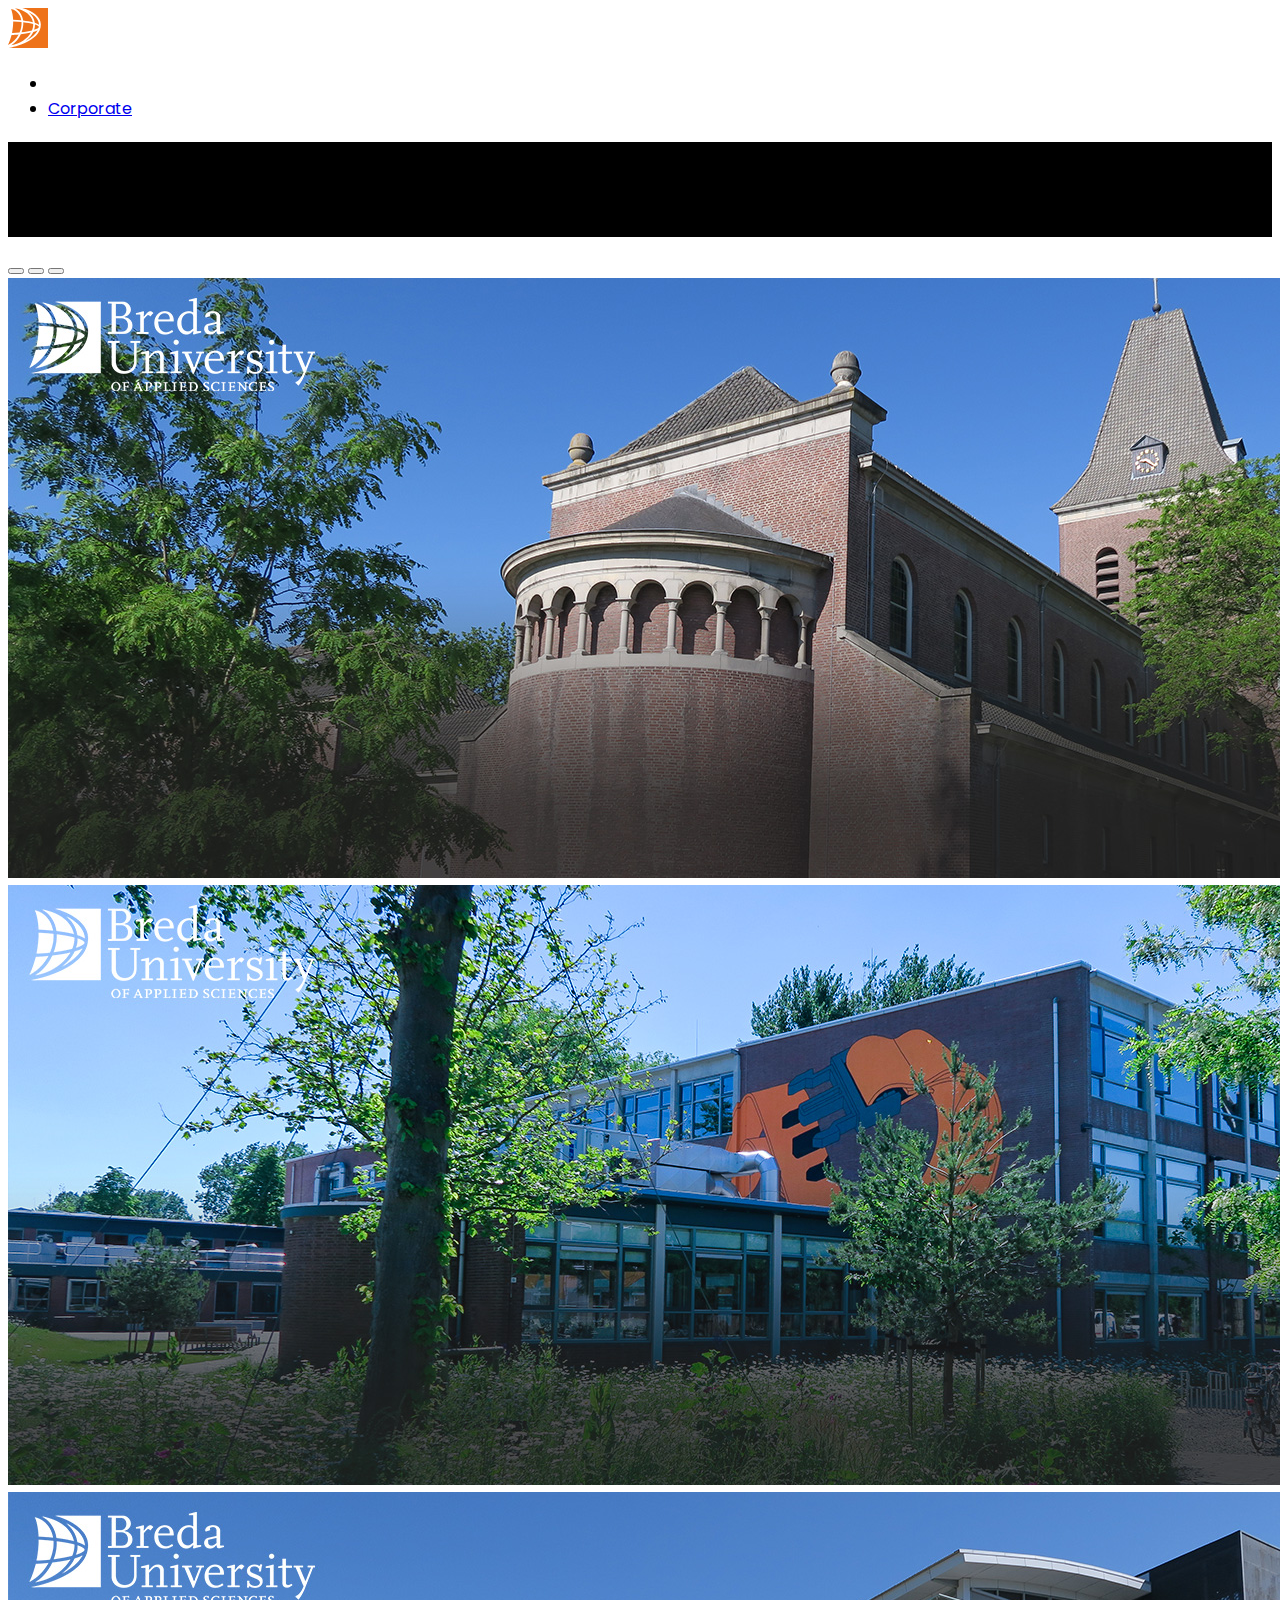
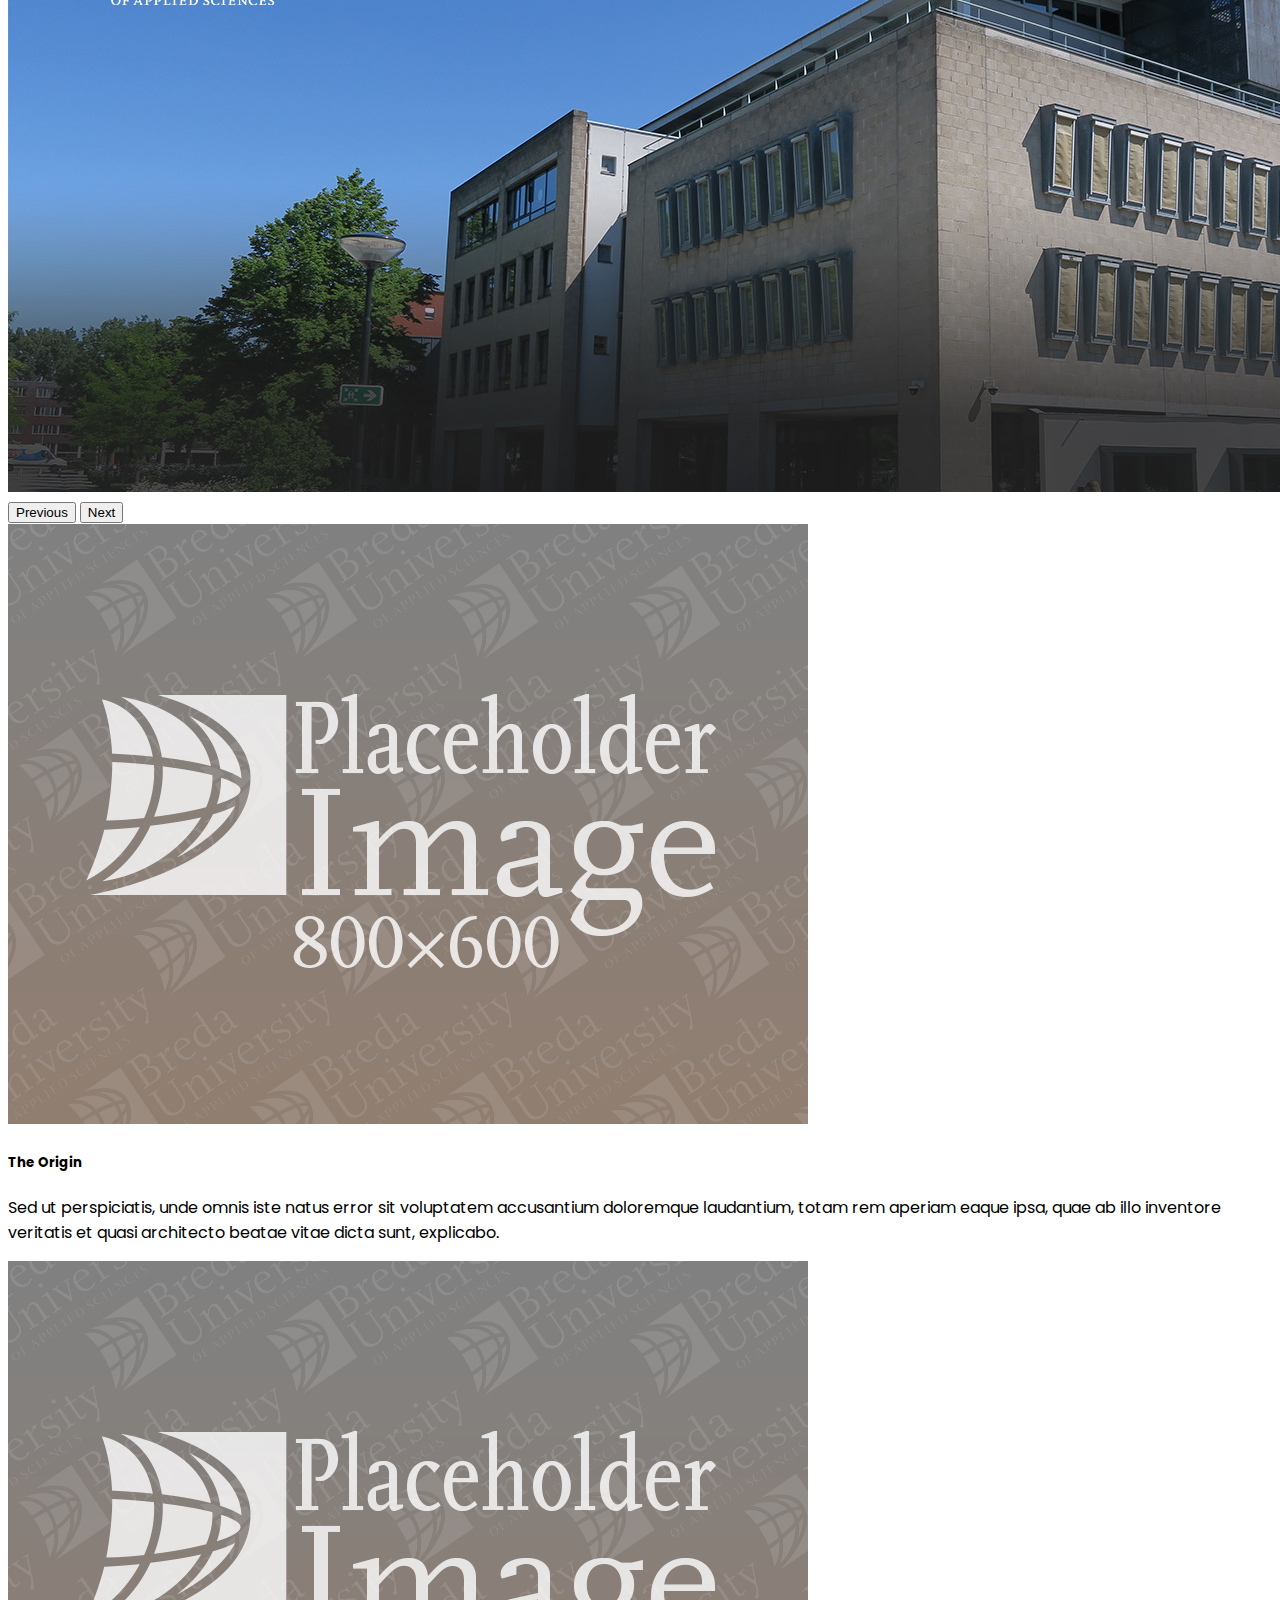
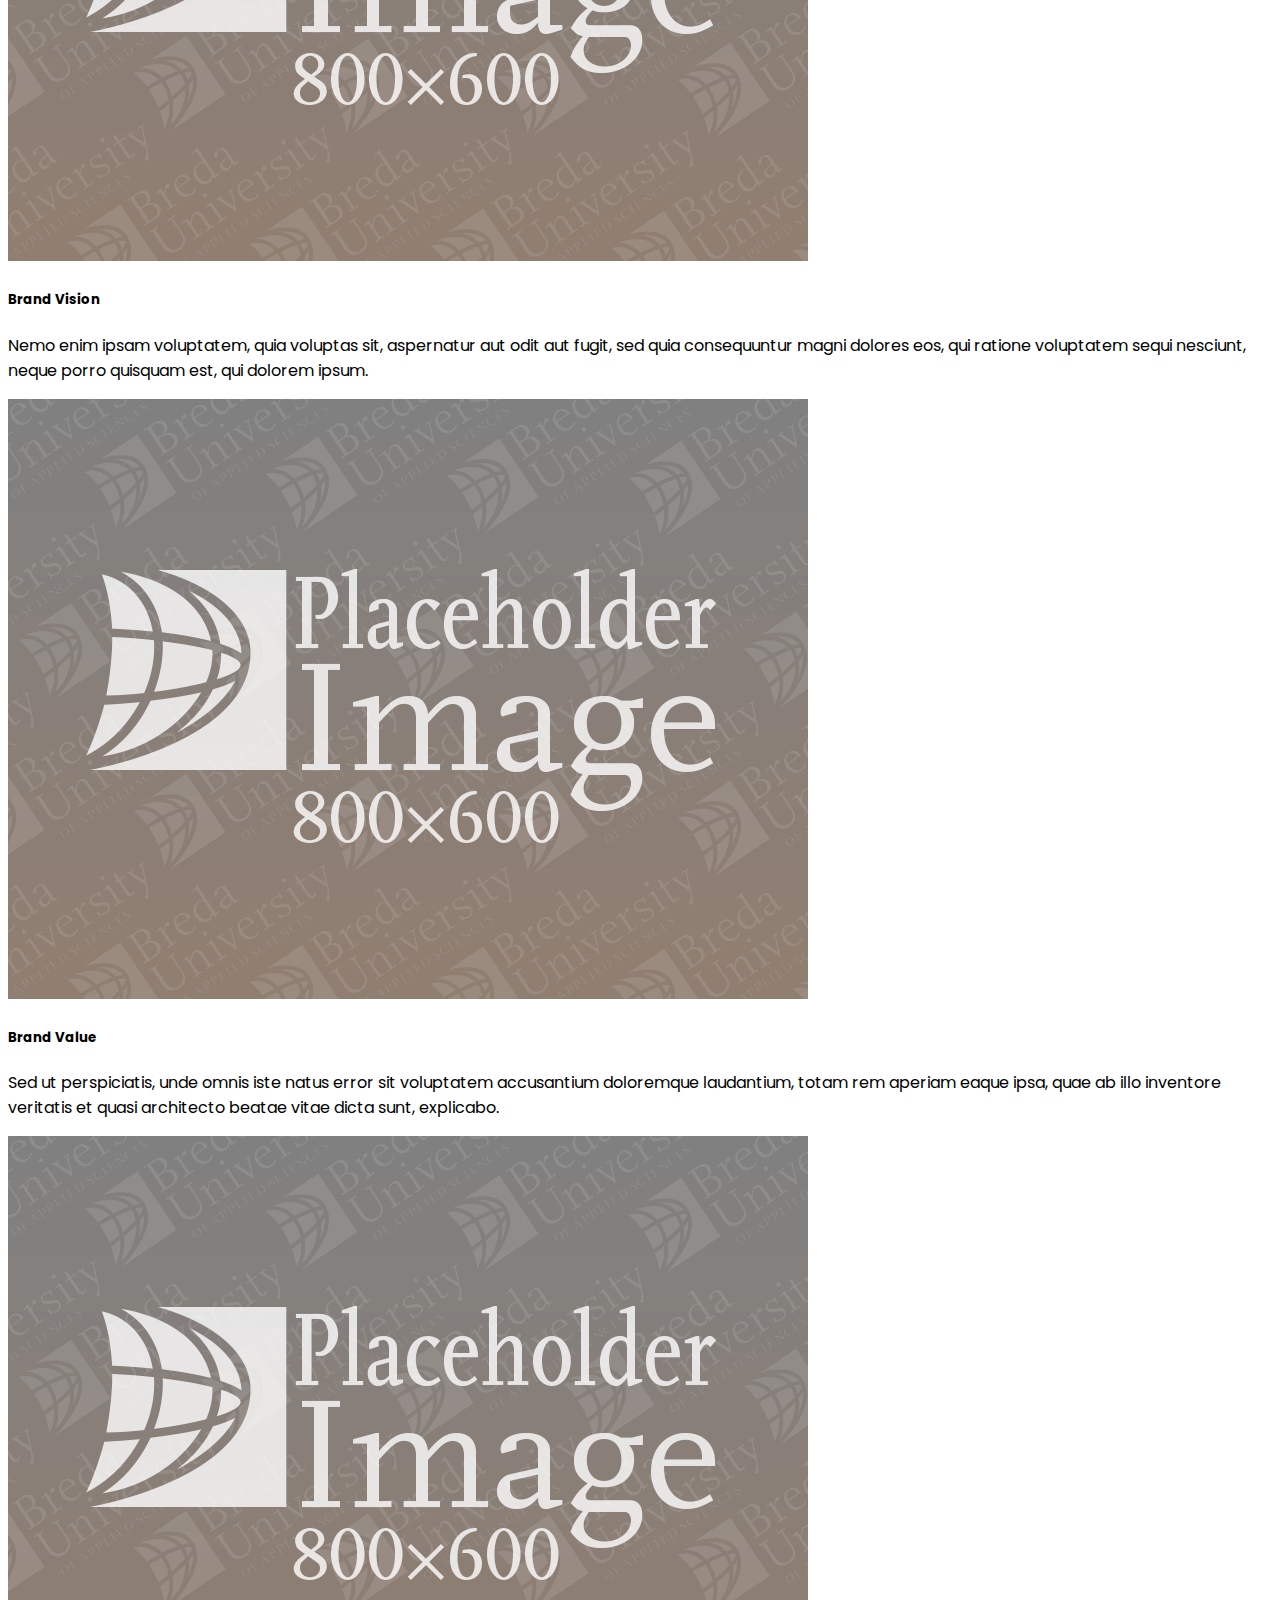
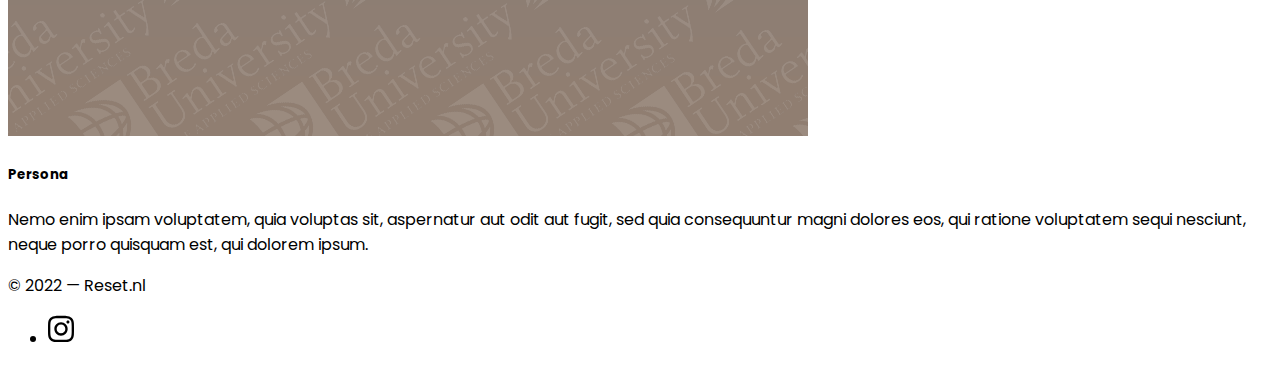
==== prj4-group-template-main/index.html @ e36cbd10 "file changes" ====
<!doctype html>
<html lang="en">
  <head>
    <meta charset="utf-8">
    <meta name="viewport" content="width=device-width, initial-scale=1">

    <!-- Bootstrap CSS -->
    <link href="https://cdn.jsdelivr.net/npm/bootstrap@5.1.1/dist/css/bootstrap.min.css" rel="stylesheet" integrity="sha384-F3w7mX95PdgyTmZZMECAngseQB83DfGTowi0iMjiWaeVhAn4FJkqJByhZMI3AhiU" crossorigin="anonymous">

    <!-- Own Styles -->
    <link rel="stylesheet" href="css/styles.css">

    <!-- Bootstrap Javascript -->
    <script src="https://cdn.jsdelivr.net/npm/bootstrap@5.1.1/dist/js/bootstrap.bundle.min.js" integrity="sha384-/bQdsTh/da6pkI1MST/rWKFNjaCP5gBSY4sEBT38Q/9RBh9AH40zEOg7Hlq2THRZ" crossorigin="anonymous"></script>

    <title>Bootstrap Base Template</title>
  </head>
  <body>

    <!-- Navigation bar, adapted from https://getbootstrap.com/docs/5.1/components/navbar/ -->
    <nav class="navbar navbar-expand-lg navbar-light">
      <div class="container-fluid">
        <a class="navbar-brand" href="#">
          <img src="images/buas-square.svg" width="40" alt="Breda University of Applied Sciences">
        </a>
               <div class="collapse navbar-collapse" id="navbarSupportedContent">
          <ul class="navbar-nav me-auto mb-2 mb-lg-0">
            <li class="nav-item">
                                     </li>
            <li class="nav-item">
              <a class="nav-link" href="corporate.html">Corporate</a>
            </li>
          </ul>
        </div>
      </div>
    </nav>
    <!-- End of navigation bar -->


    <!-- Start of section adapted from https://getbootstrap.com/docs/5.1/examples/album/ -->
    <header class="py-2 py-md-4 py-lg-5 text-center container-fluid bg-gradient text-light">
      <div class="row">
        <div class="col-md-8 col-lg-6 mx-auto">
          <h1 class="fw-bold">RESET</h1>
          <p class="lead">Verstand op nul</p>
        </div>
      </div>
    </header>
    <!-- End of hero section -->

    <!-- Start of carrousel, adapted from https://getbootstrap.com/docs/5.1/components/carousel/ -->
    <section class="container-fluid p-0">
      <div id="myCarousel" class="carousel slide" data-bs-ride="carousel">
        <div class="carousel-indicators">
          <button type="button" data-bs-target="#myCarousel" data-bs-slide-to="0" class="active" aria-current="true" aria-label="Slide 1"></button>
          <button type="button" data-bs-target="#myCarousel" data-bs-slide-to="1" aria-label="Slide 2"></button>
          <button type="button" data-bs-target="#myCarousel" data-bs-slide-to="2" aria-label="Slide 3"></button>
        </div>
        <div class="carousel-inner">
          <div class="carousel-item active">
            <img src="images/slide-1.jpg" class="d-block mx-auto w-100" alt="...">
                      </div>
          <div class="carousel-item">
            <img src="images/slide-2.jpg" class="d-block mx-auto w-100" alt="...">
                     </div>
          <div class="carousel-item">
            <img src="images/slide-3.jpg" class="d-block mx-auto w-100" alt="...">
                   </div>
        </div>
        <button class="carousel-control-prev" type="button" data-bs-target="#myCarousel" data-bs-slide="prev">
          <span class="carousel-control-prev-icon" aria-hidden="true"></span>
          <span class="visually-hidden">Previous</span>
        </button>
        <button class="carousel-control-next" type="button" data-bs-target="#myCarousel" data-bs-slide="next">
          <span class="carousel-control-next-icon" aria-hidden="true"></span>
          <span class="visually-hidden">Next</span>
        </button>
      </div>
    </section>
    <!-- End of carrousel -->

    <!-- A grid with cards
      Learn about grids at: https://getbootstrap.com/docs/5.1/layout/grid/
      Learn about cards at: https://getbootstrap.com/docs/5.1/components/card/
    -->
    <main class="container py-4">
      <div class="row g-3 justify-content-evenly">

        <!-- Card #1 -->
        <div class="col-sm-6 col-lg-4 col-xl-3">
          <div class="card shadow h-100">
            <img class="img-fluid" src="images/placeholder.png" alt="Placeholder Image">
            <div class="card-body">
              <h5 class="fw-bold">The Origin&nbsp;</h5>
              <p class="card-text">Sed ut perspiciatis, unde omnis iste natus error sit voluptatem accusantium doloremque laudantium, totam rem aperiam eaque ipsa, quae ab illo inventore veritatis et quasi architecto beatae vitae dicta sunt, explicabo.</p>
            </div>
            <div class="card-footer p-2 text-end bg-black">
                         </div>
          </div>
        </div>

        <!-- Card #2 -->
        <div class="col-sm-6 col-lg-4 col-xl-3">
          <div class="card shadow h-100">
            <img class="img-fluid" src="images/placeholder.png" alt="Placeholder Image">
            <div class="card-body">
              <h5 class="fw-bold">Brand Vision</h5>
              <p class="card-text">Nemo enim ipsam voluptatem, quia voluptas sit, aspernatur aut odit aut fugit, sed quia consequuntur magni dolores eos, qui ratione voluptatem sequi nesciunt, neque porro quisquam est, qui dolorem ipsum.</p>
            </div>
            <div class="card-footer p-2 text-end bg-black">
                          </div>
          </div>
        </div>

        <!-- Card #3 -->
        <div class="col-sm-6 col-lg-4 col-xl-3">
          <div class="card shadow h-100">
            <img class="img-fluid" src="images/placeholder.png" alt="Placeholder Image">
            <div class="card-body">
              <h5 class="fw-bold">Brand Value&nbsp;</h5>
              <p class="card-text">Sed ut perspiciatis, unde omnis iste natus error sit voluptatem accusantium doloremque laudantium, totam rem aperiam eaque ipsa, quae ab illo inventore veritatis et quasi architecto beatae vitae dicta sunt, explicabo.</p>
            </div>
            <div class="card-footer p-2 text-end bg-black">
                          </div>
          </div>
        </div>

        <!-- Card #4 -->
        <div class="col-sm-6 col-lg-4 col-xl-3">
          <div class="card shadow h-100">
            <img class="img-fluid" src="images/placeholder.png" alt="Placeholder Image">
            <div class="card-body">
              <h5 class="fw-bold">Persona</h5>
              <p class="card-text">Nemo enim ipsam voluptatem, quia voluptas sit, aspernatur aut odit aut fugit, sed quia consequuntur magni dolores eos, qui ratione voluptatem sequi nesciunt, neque porro quisquam est, qui dolorem ipsum.</p>
            </div>
            <div class="card-footer p-2 text-end bg-black">
                         </div>
          </div>
        </div>
      </div>
    </main>
    <!-- End of the grid with cards -->

    <!-- A footer with socials -->
    <footer class="shadow-lg mt-5 py-4 bg-body">
      <div class="container d-flex justify-content-between align-items-center">
        <p>
          © 2022 &mdash; Reset.nl
        </p>
        <ul class="list-unstyled d-flex align-items-center opacity-75">
                   <li>
            <a href="https://www.instagram.com/Reset.nl/" target="_blank">
              <img class="m-2" src="images/instagram.svg" alt="Follow us on Instagram" width="26">
            </a>
          </li>
        </ul>
      </div>
    </footer>
    <!-- End of the grid -->

  </body>
</html>
---- prj4-group-template-main/css/styles.css ----
/* Importing a Google Font */

@import url('https://fonts.googleapis.com/css2?family=Poppins:wght@200;800;900&display=swap');
/* Changing the main font and background colour */

body {
	font-family: 'Poppins', sans-serif;
	background-color: #ffffff;
}

/* Changing the background colour for the header */

header {
	background-color: #000000;
}

/* Changing the background color for the navigation bar */

.navbar {
	background-color: #ffffff;
}

/* Effect on social media buttons */

footer a:hover {
	opacity: .5;
}
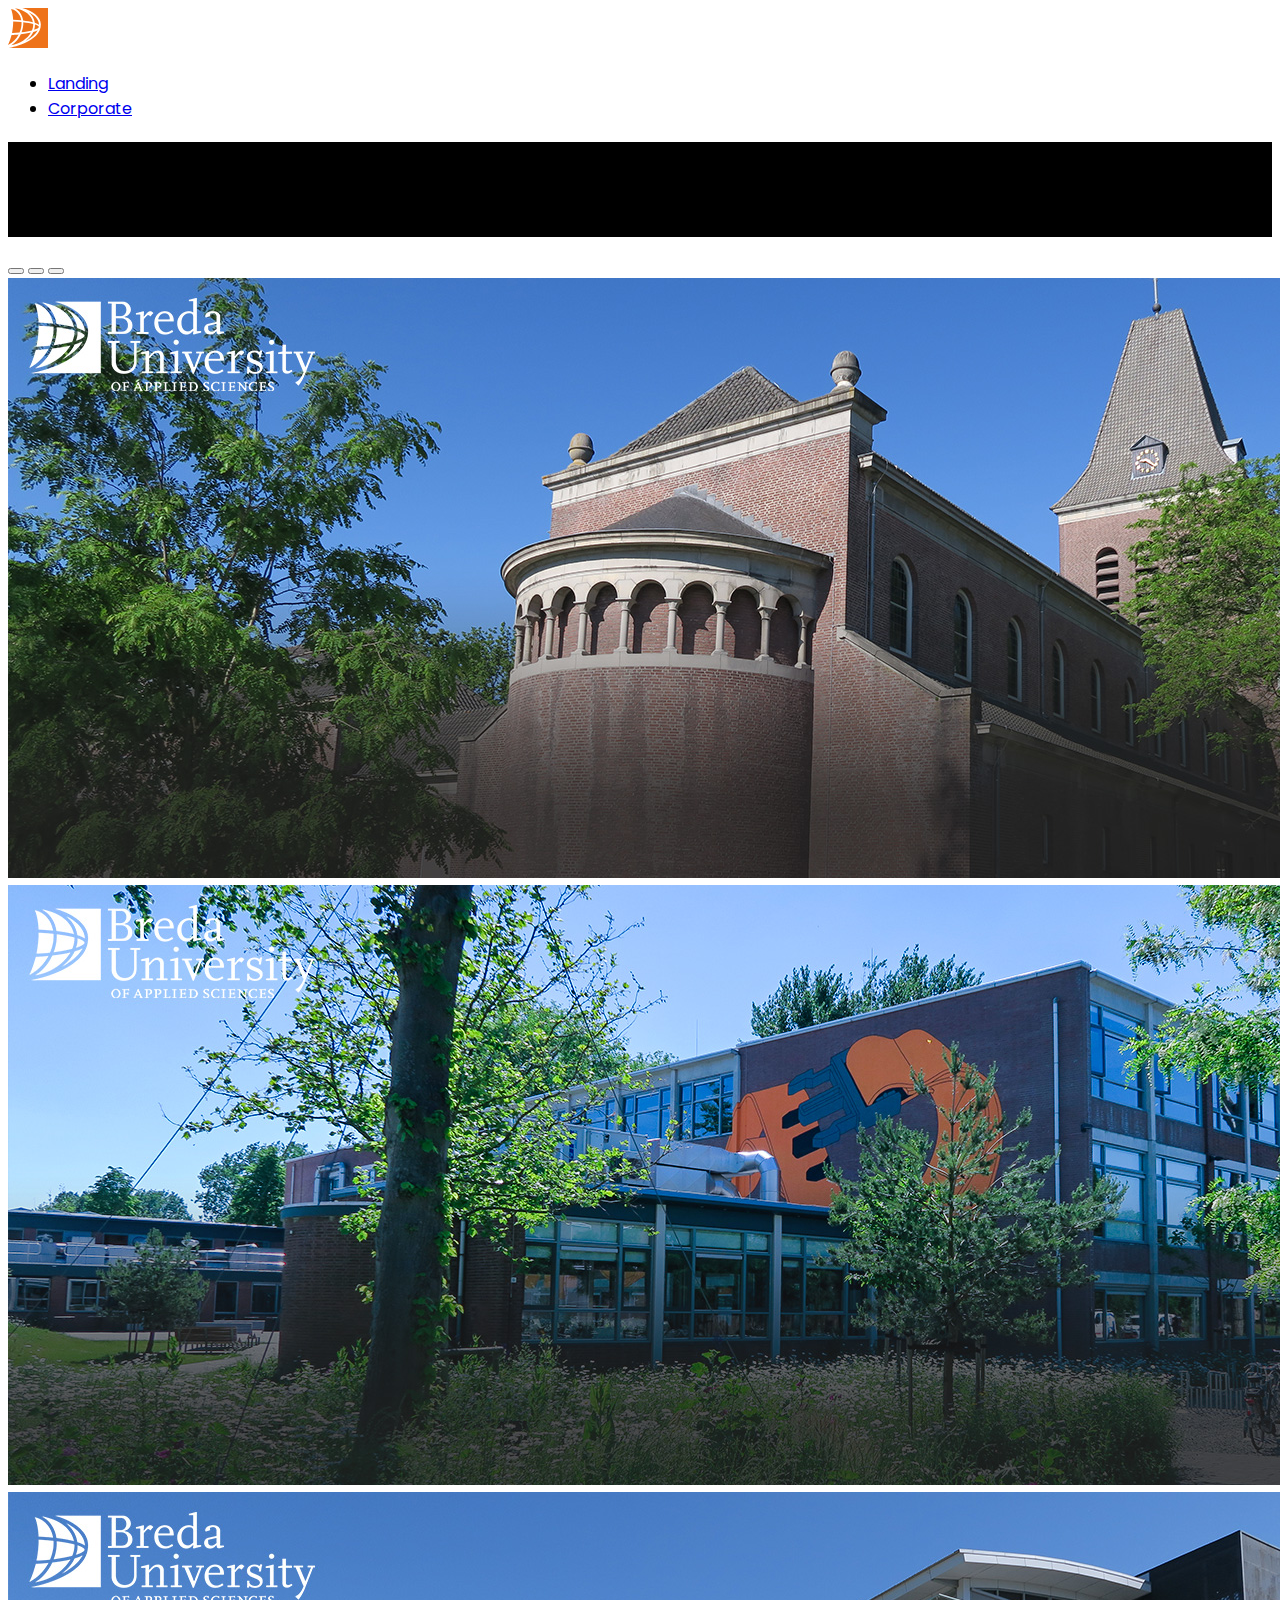
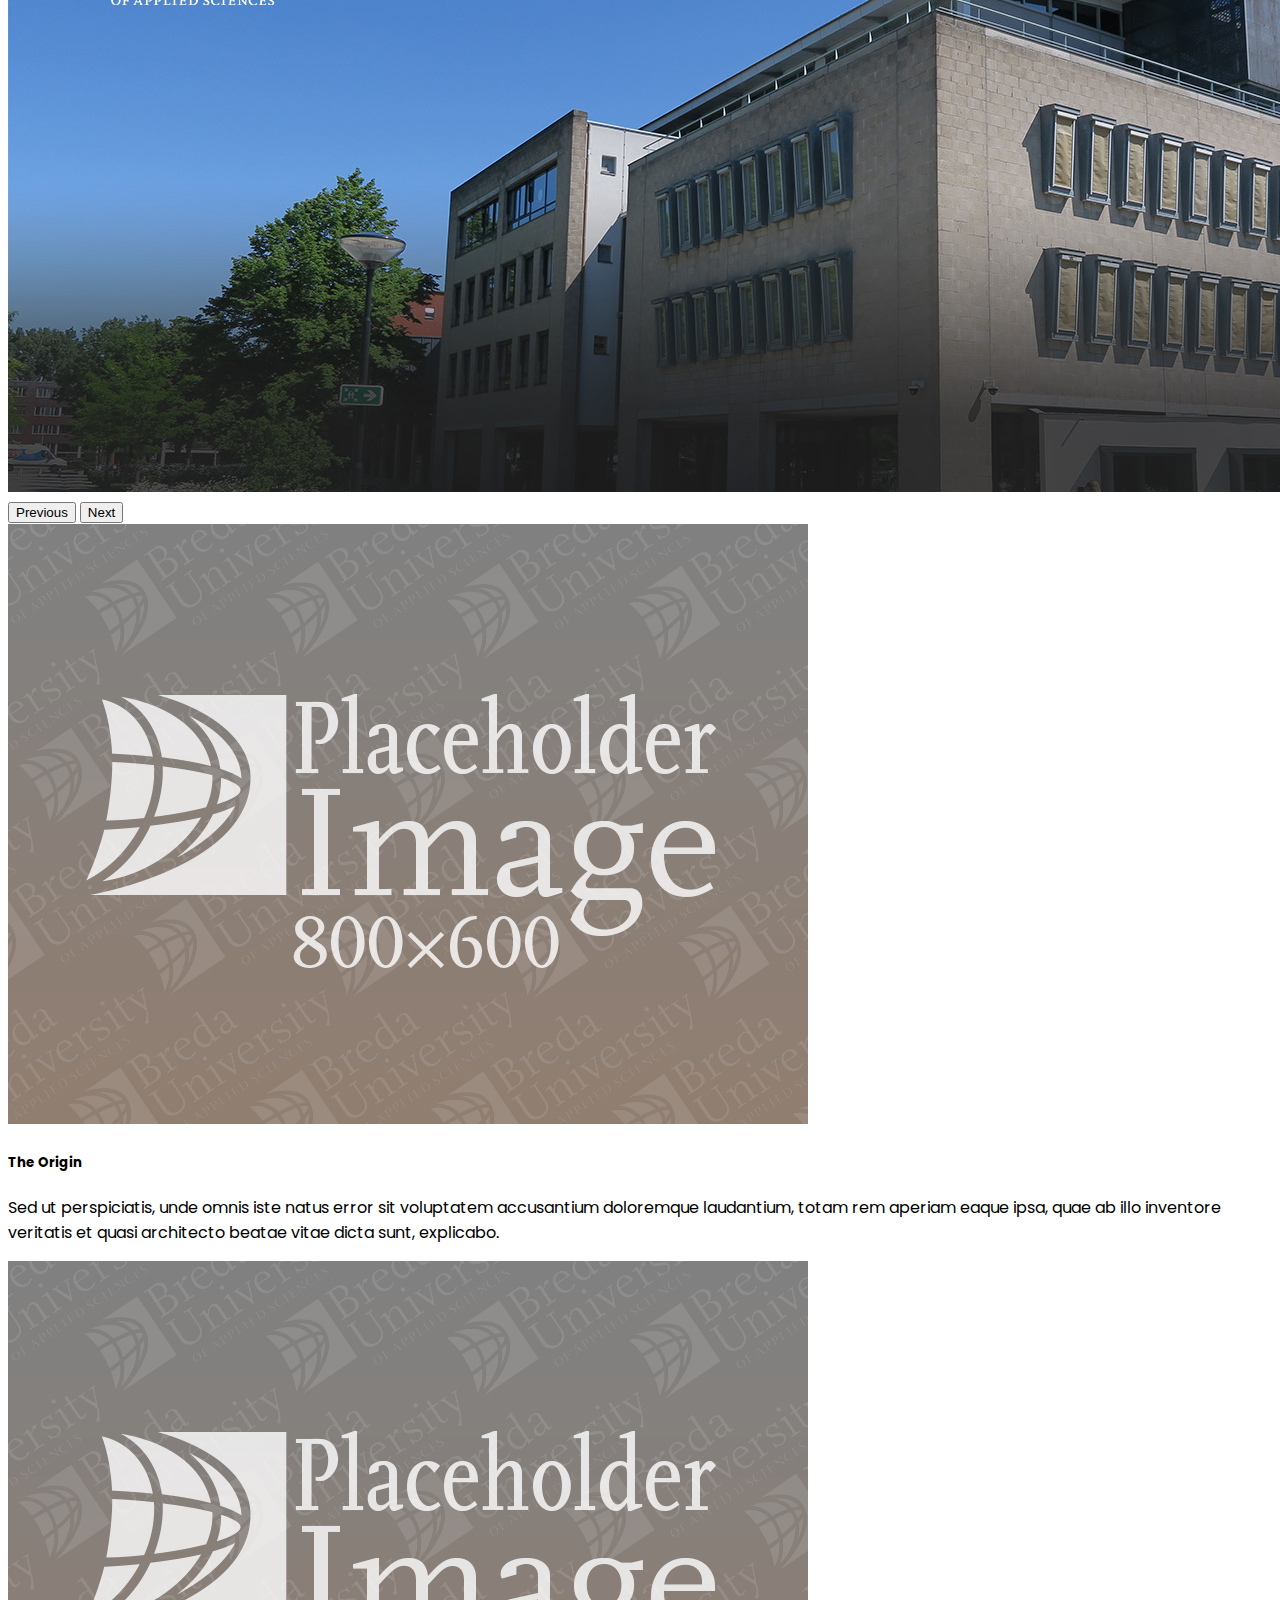
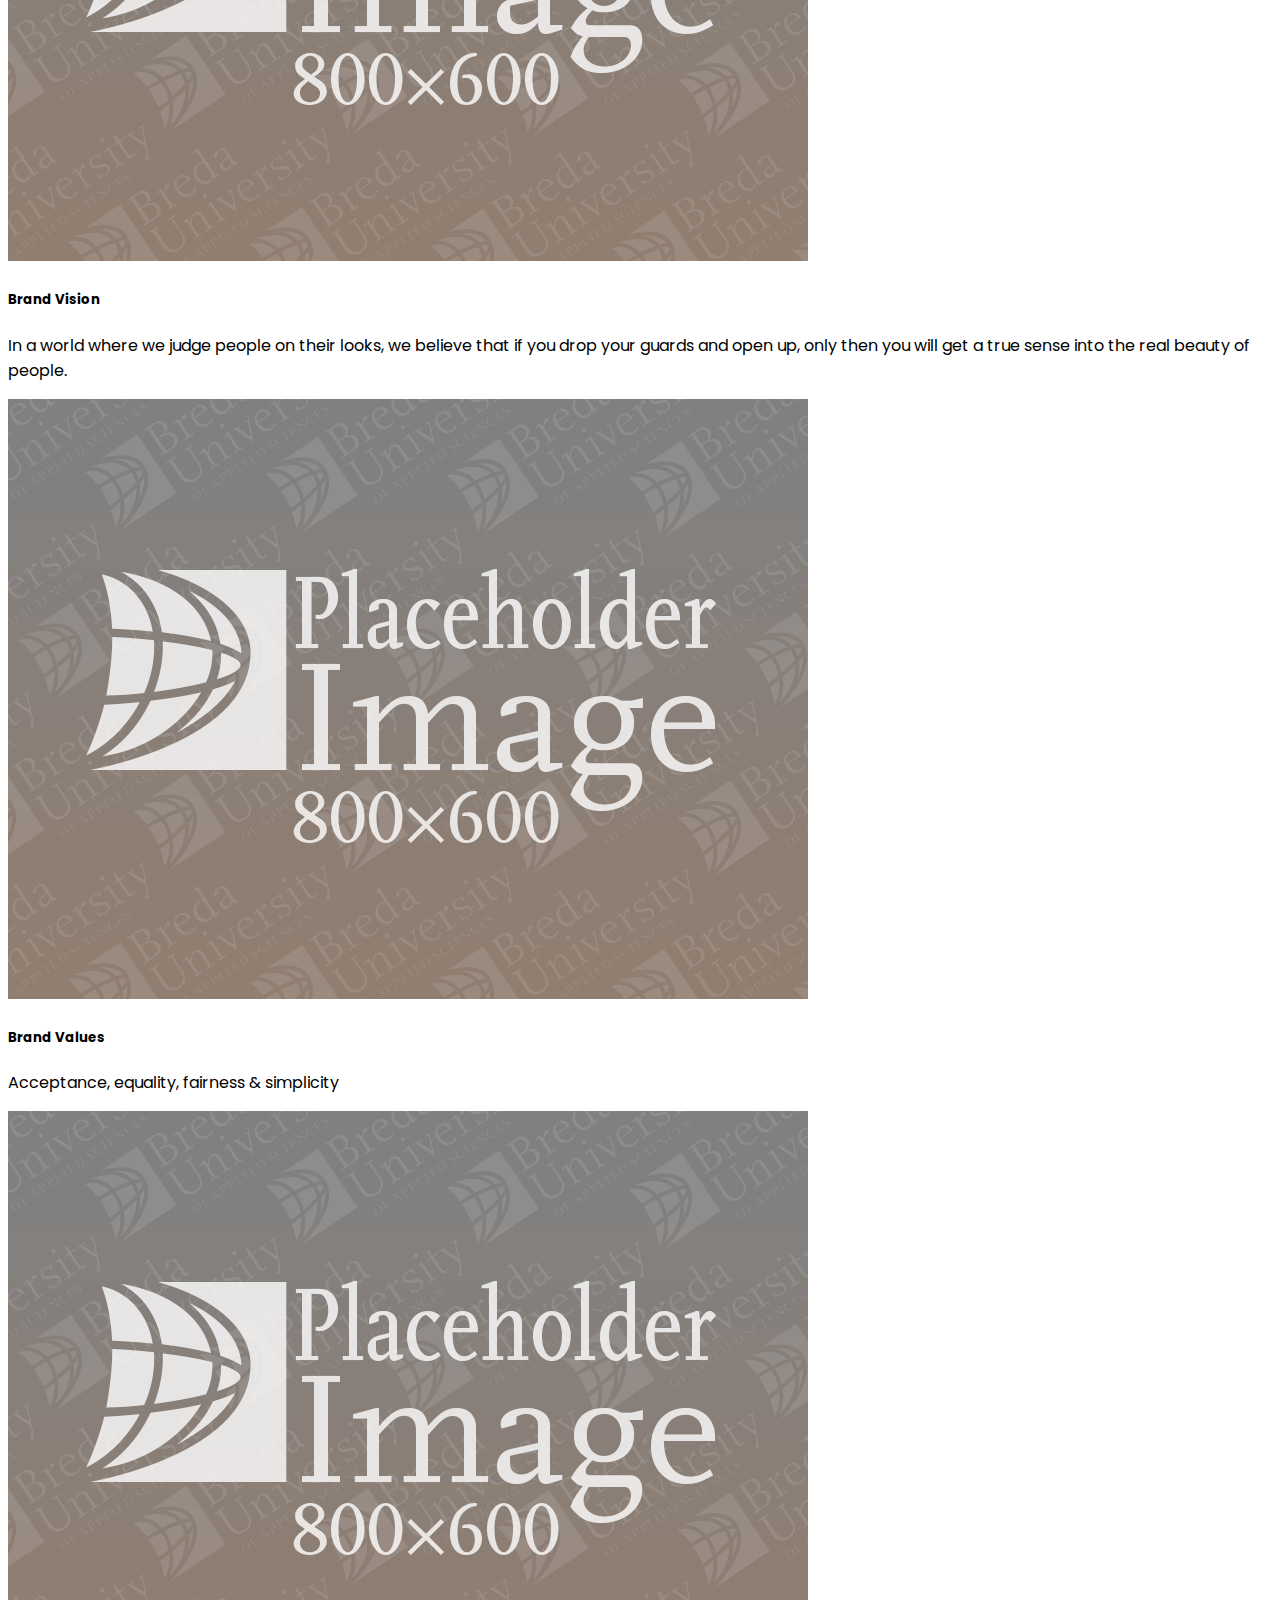
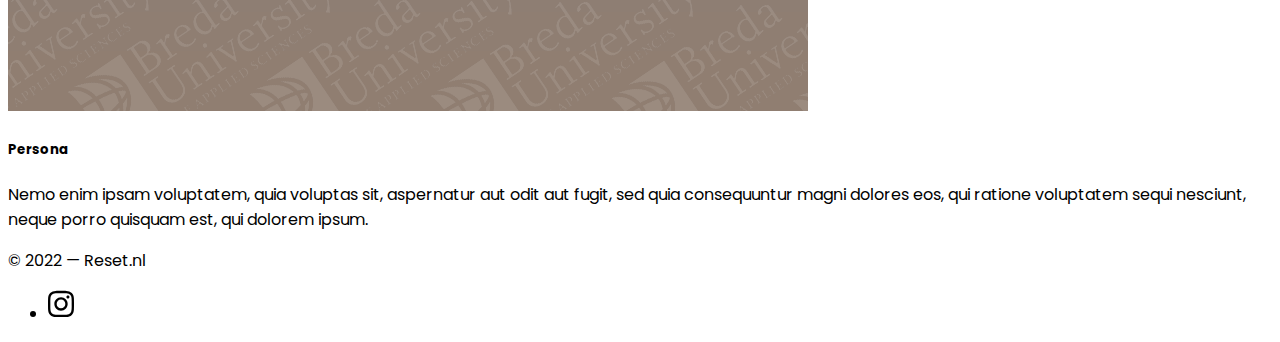
==== commit 01be6150: "Update index.html" ====
--- a/prj4-group-template-main/index.html
+++ b/prj4-group-template-main/index.html
@@ -26,6 +26,7 @@
                <div class="collapse navbar-collapse" id="navbarSupportedContent">
           <ul class="navbar-nav me-auto mb-2 mb-lg-0">
             <li class="nav-item">
+				 <a class="nav-link" href="corporate.html">Landing</a>
                                      </li>
             <li class="nav-item">
               <a class="nav-link" href="corporate.html">Corporate</a>
@@ -105,7 +106,7 @@
             <img class="img-fluid" src="images/placeholder.png" alt="Placeholder Image">
             <div class="card-body">
               <h5 class="fw-bold">Brand Vision</h5>
-              <p class="card-text">Nemo enim ipsam voluptatem, quia voluptas sit, aspernatur aut odit aut fugit, sed quia consequuntur magni dolores eos, qui ratione voluptatem sequi nesciunt, neque porro quisquam est, qui dolorem ipsum.</p>
+              <p class="card-text">In a world where we judge people on their looks, we believe that if you drop your guards and open up, only then you will get a true sense into the real beauty of people.</p>
             </div>
             <div class="card-footer p-2 text-end bg-black">
                           </div>
@@ -117,8 +118,8 @@
           <div class="card shadow h-100">
             <img class="img-fluid" src="images/placeholder.png" alt="Placeholder Image">
             <div class="card-body">
-              <h5 class="fw-bold">Brand Value&nbsp;</h5>
-              <p class="card-text">Sed ut perspiciatis, unde omnis iste natus error sit voluptatem accusantium doloremque laudantium, totam rem aperiam eaque ipsa, quae ab illo inventore veritatis et quasi architecto beatae vitae dicta sunt, explicabo.</p>
+              <h5 class="fw-bold">Brand Values&nbsp;</h5>
+              <p class="card-text">Acceptance, equality, fairness &amp; simplicity</p>
             </div>
             <div class="card-footer p-2 text-end bg-black">
                           </div>
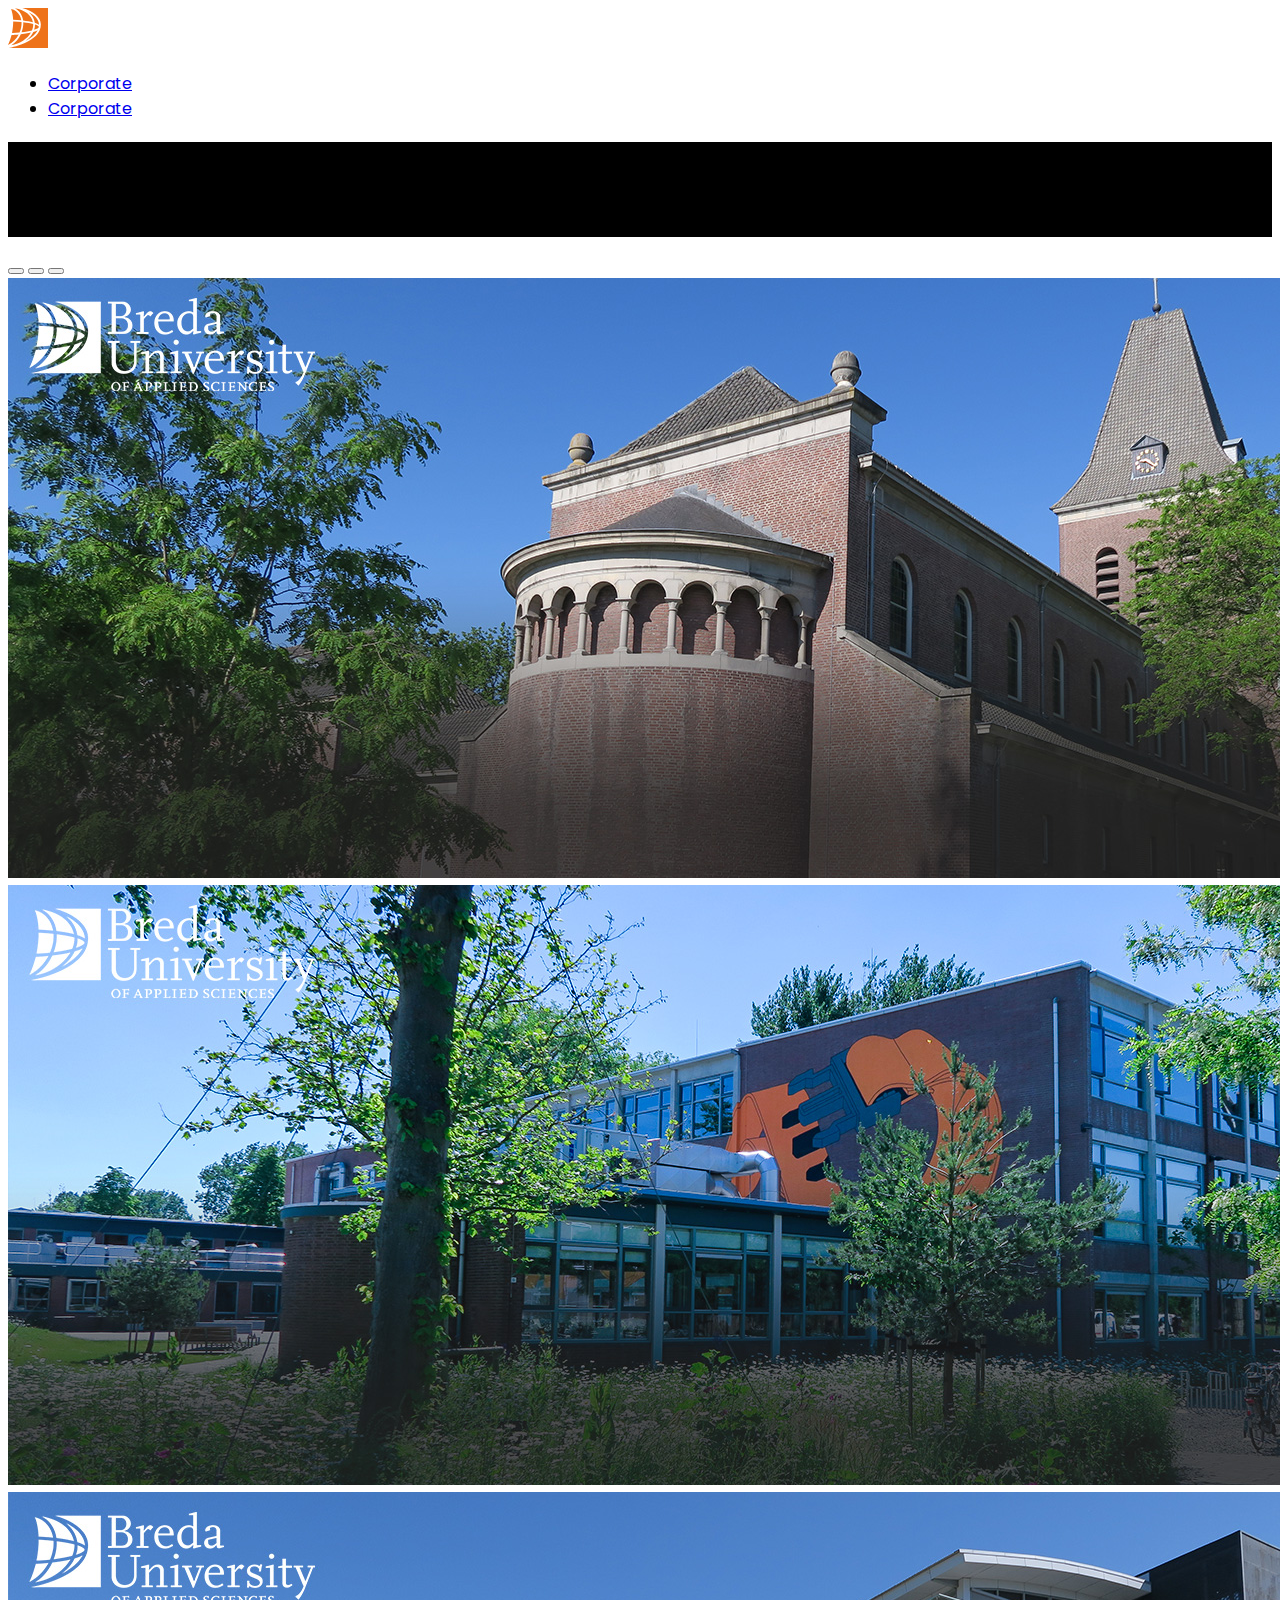
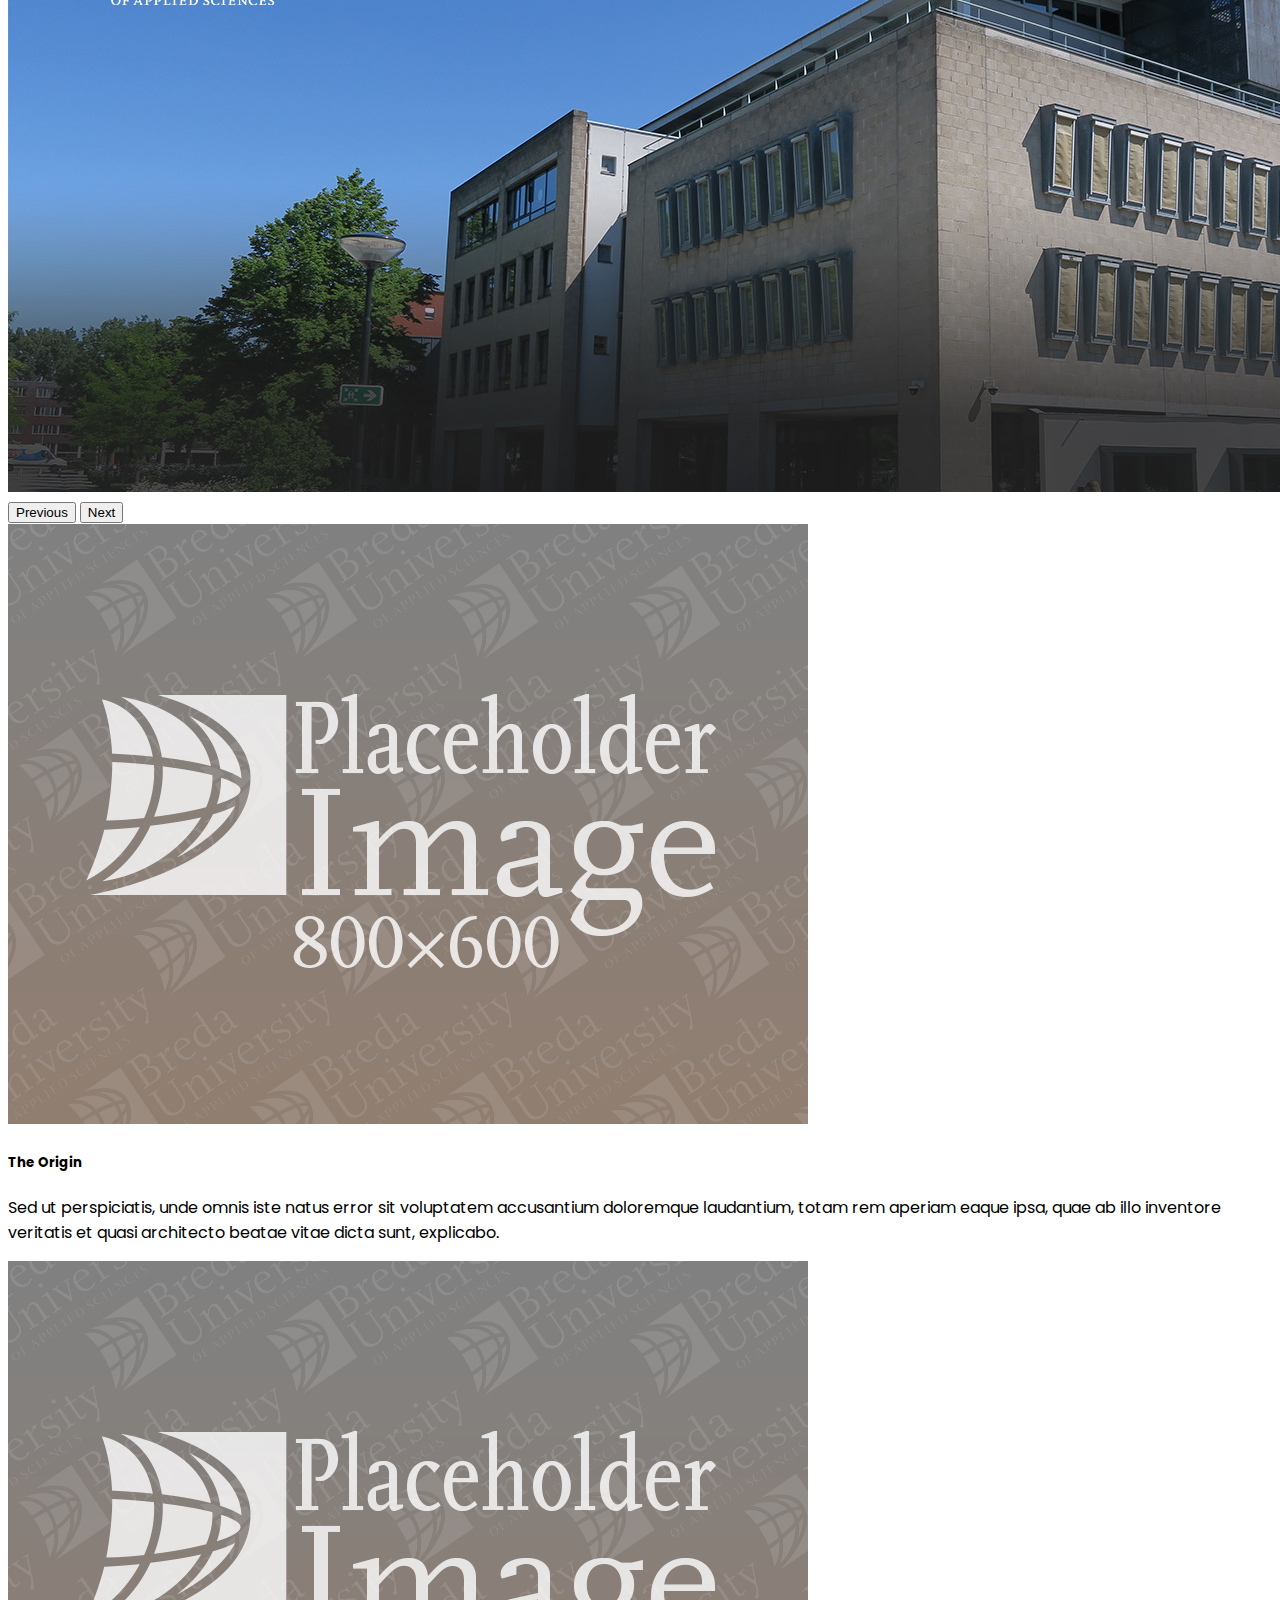
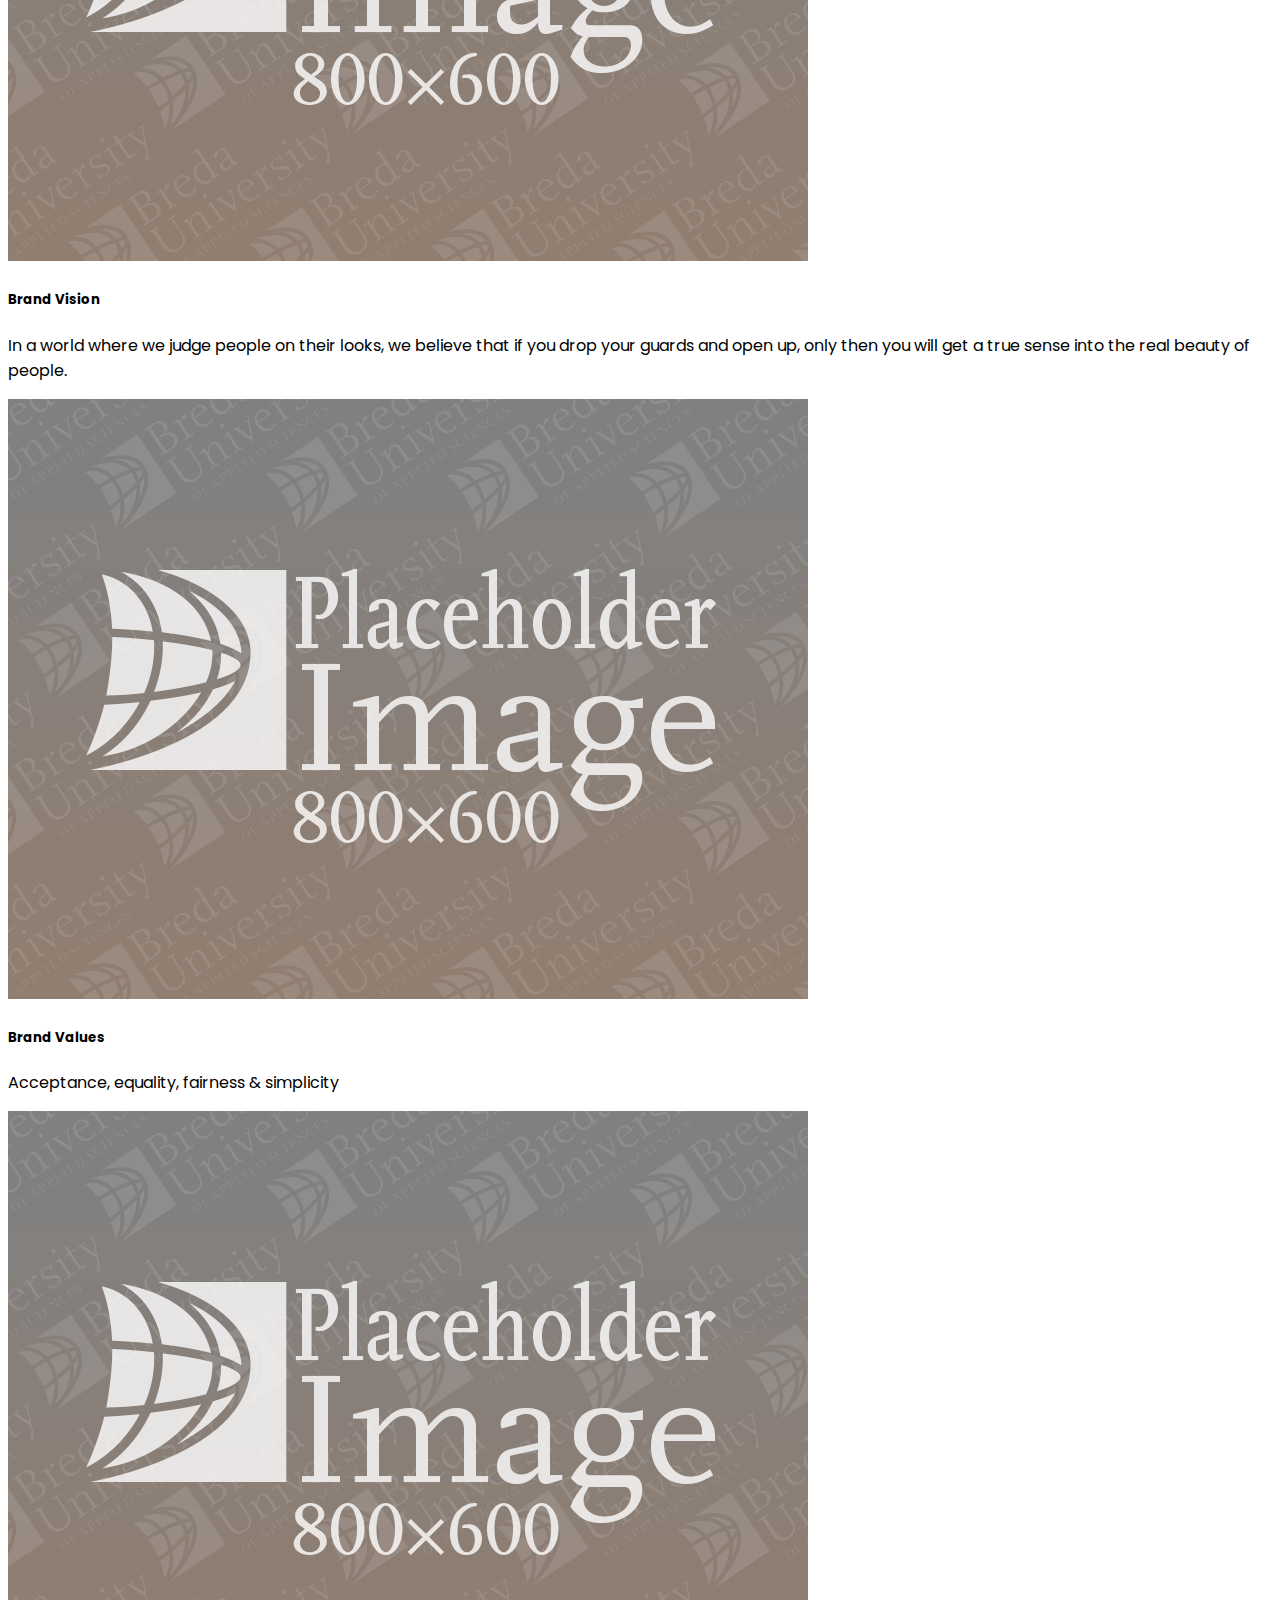
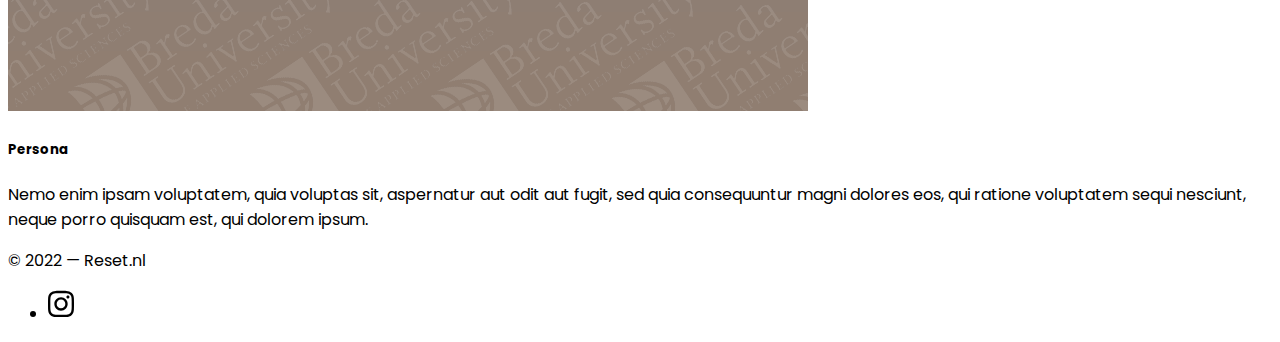
==== commit 26d92bc2: "back to basic" ====
--- a/prj4-group-template-main/index.html
+++ b/prj4-group-template-main/index.html
@@ -26,7 +26,7 @@
                <div class="collapse navbar-collapse" id="navbarSupportedContent">
           <ul class="navbar-nav me-auto mb-2 mb-lg-0">
             <li class="nav-item">
-				 <a class="nav-link" href="corporate.html">Landing</a>
+				 <a class="nav-link" href="corporate.html">Corporate</a>
                                      </li>
             <li class="nav-item">
               <a class="nav-link" href="corporate.html">Corporate</a>
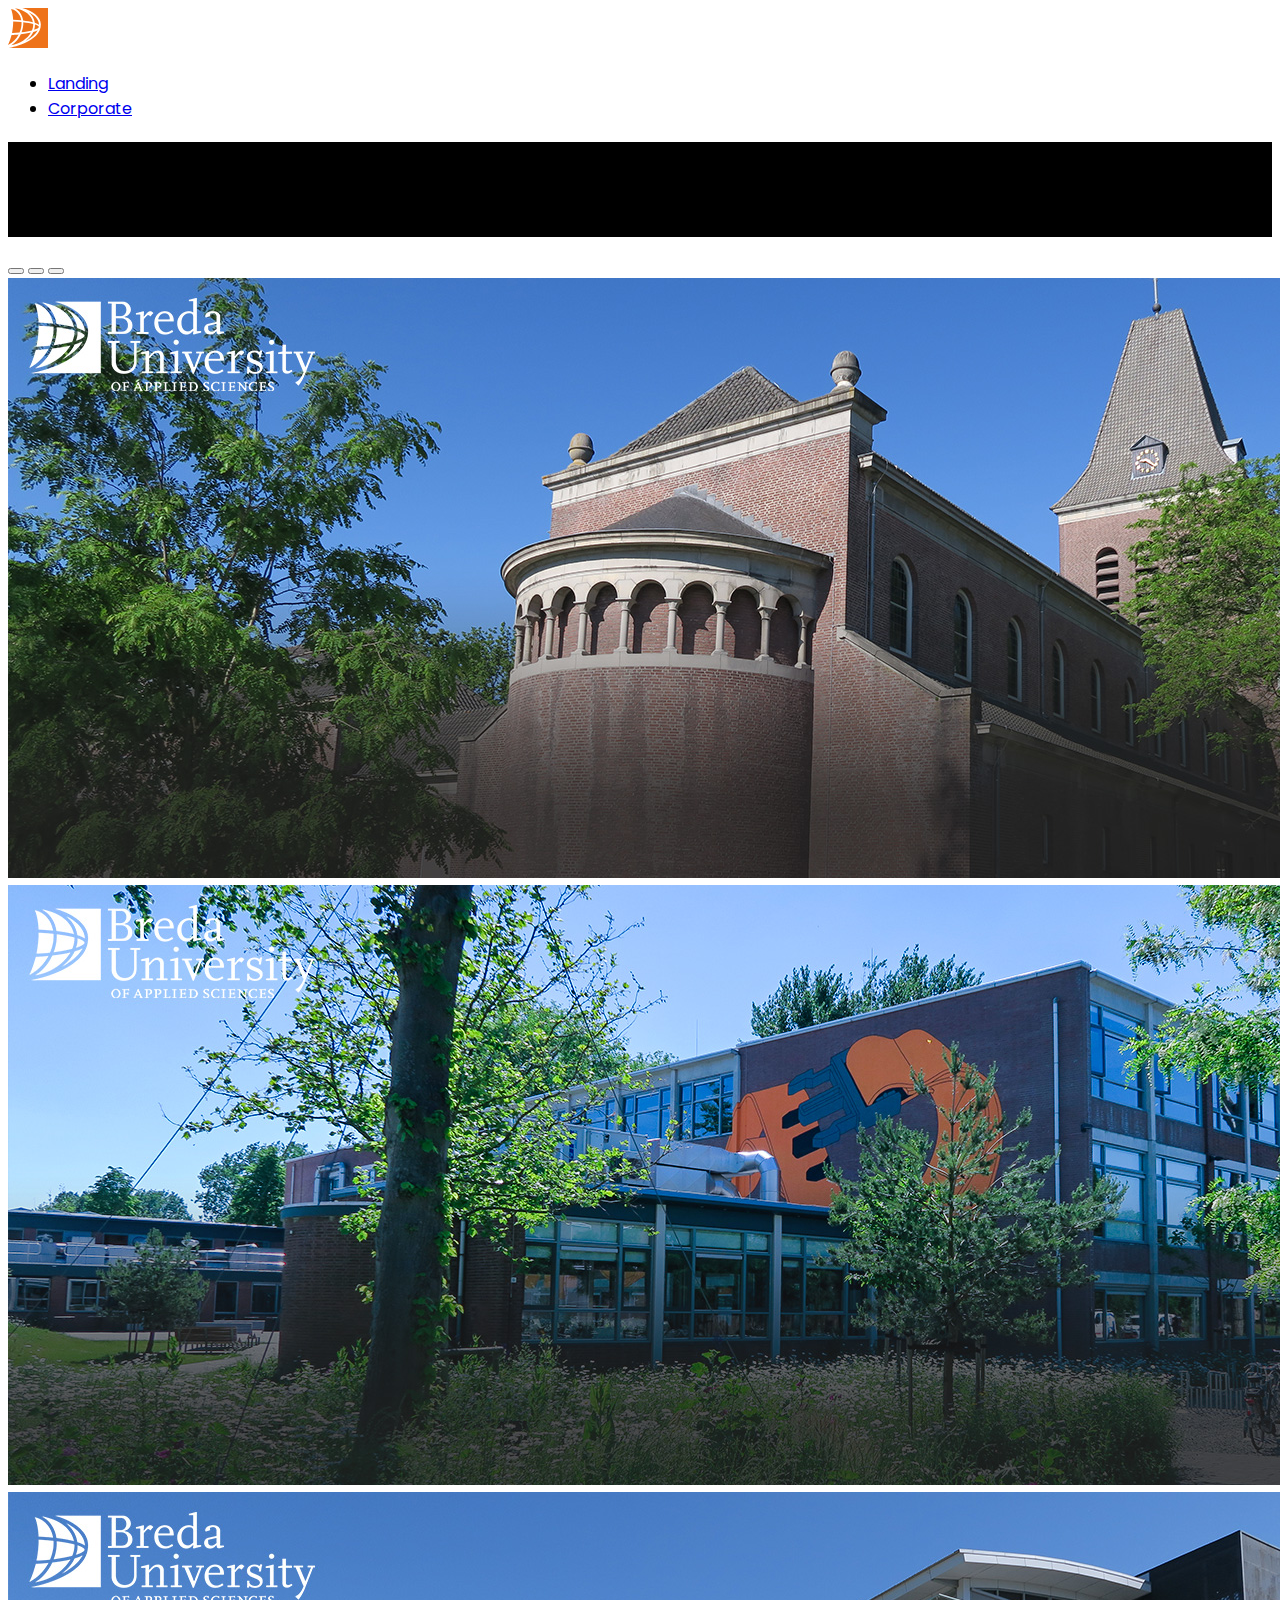
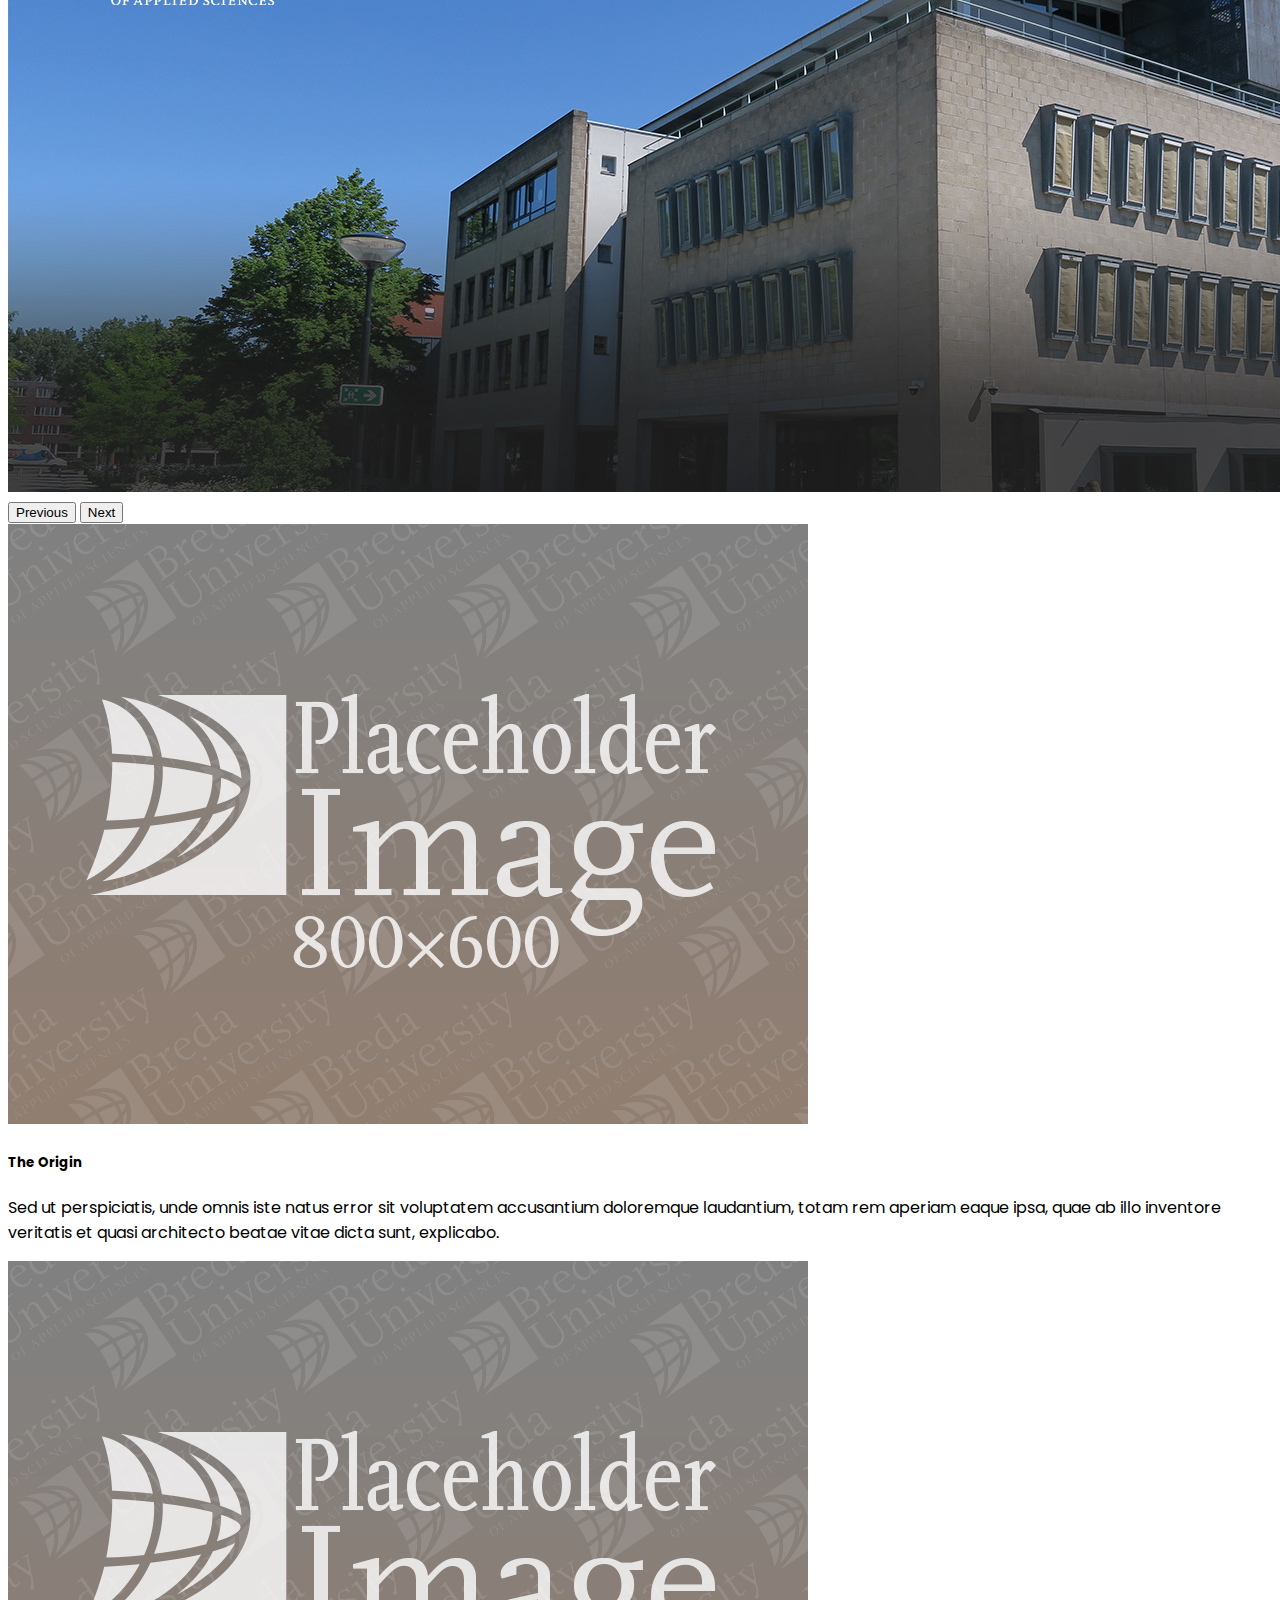
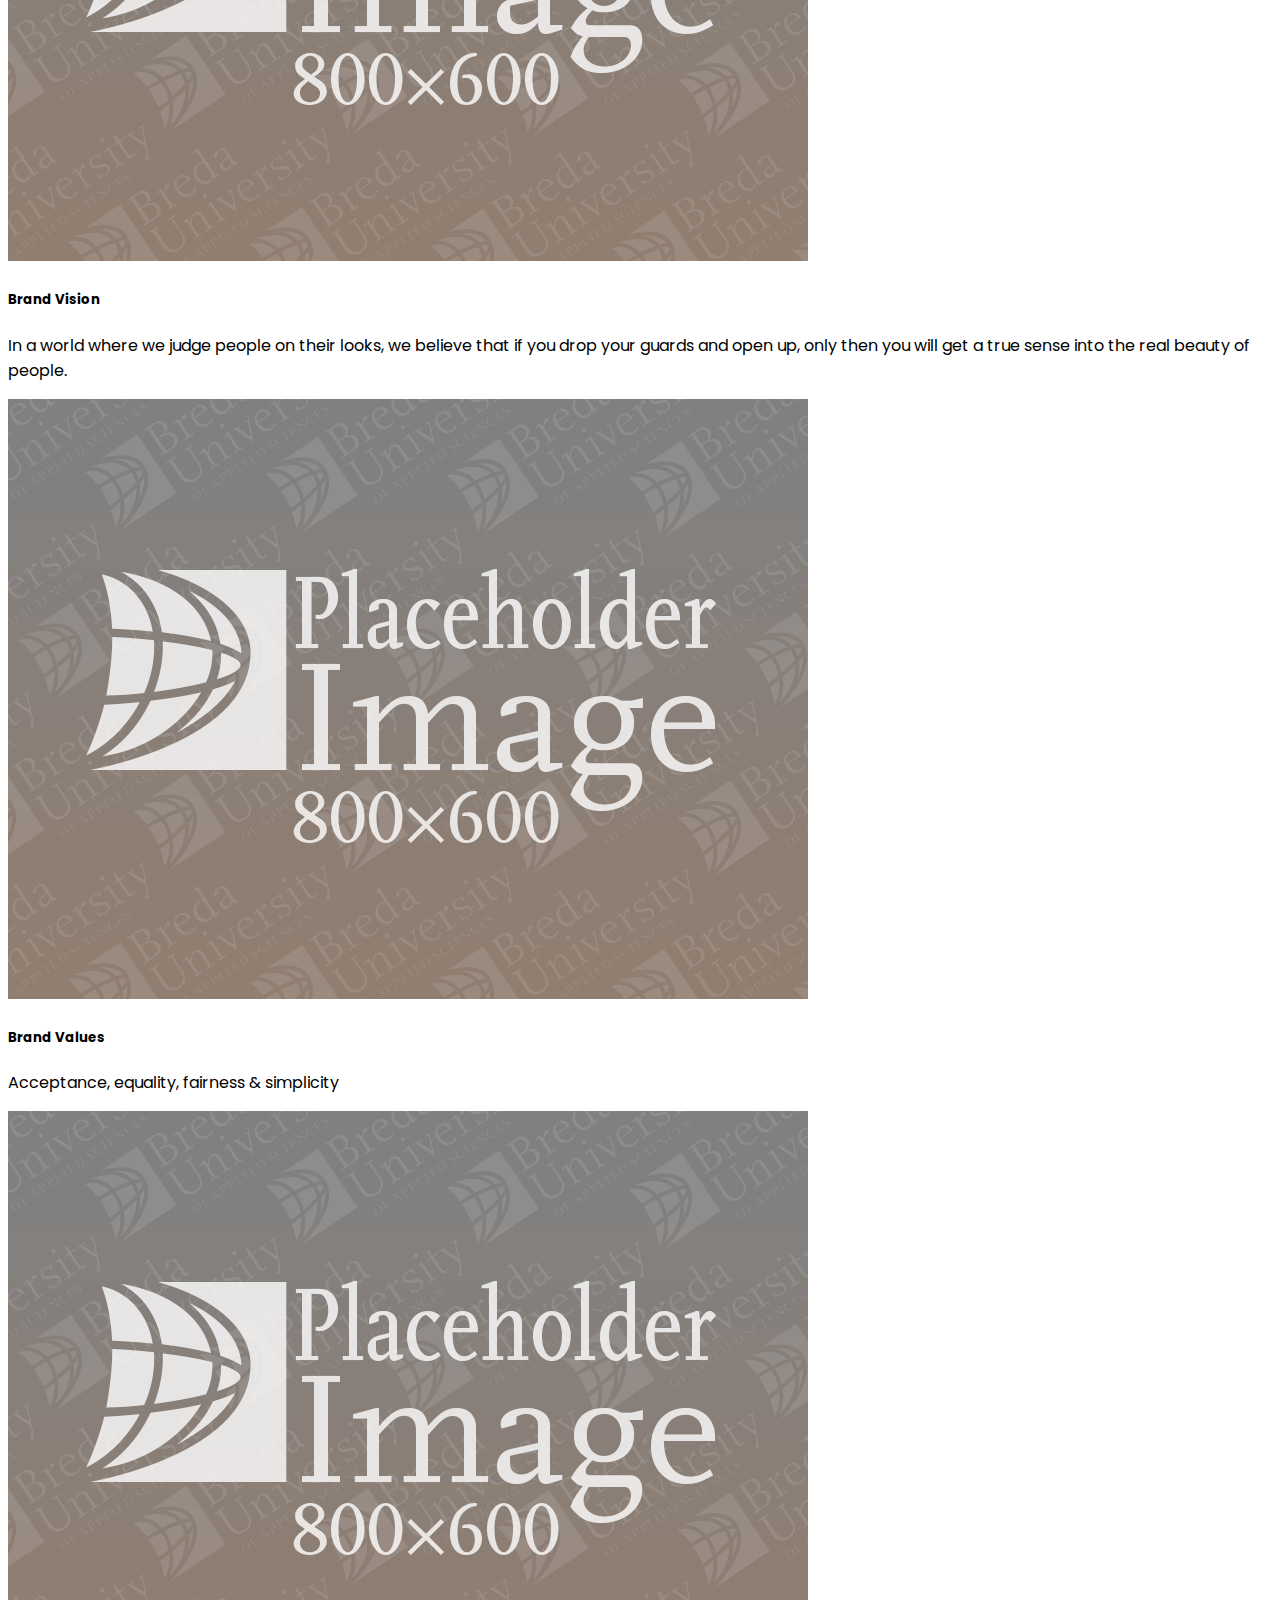
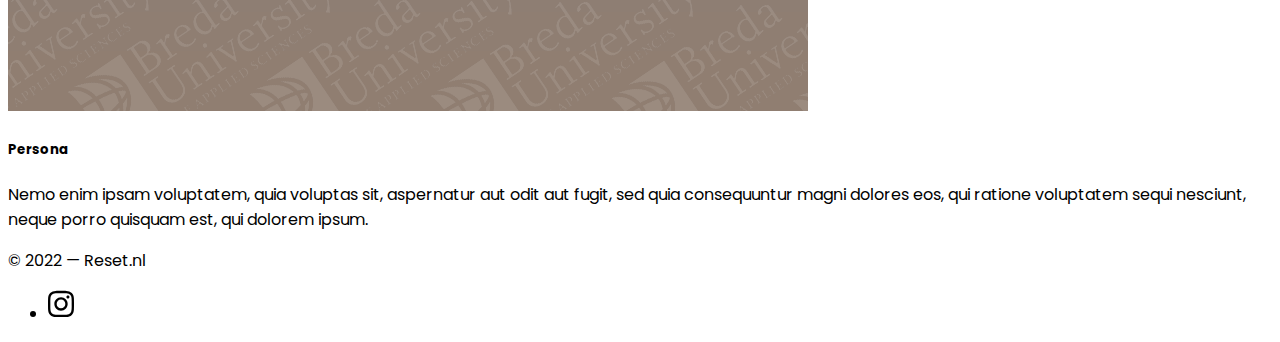
==== commit b9bd2dd1: "corporate and landing page" ====
--- a/prj4-group-template-main/index.html
+++ b/prj4-group-template-main/index.html
@@ -26,7 +26,7 @@
                <div class="collapse navbar-collapse" id="navbarSupportedContent">
           <ul class="navbar-nav me-auto mb-2 mb-lg-0">
             <li class="nav-item">
-				 <a class="nav-link" href="corporate.html">Corporate</a>
+				 <a class="nav-link" href="landing.html">Landing</a>
                                      </li>
             <li class="nav-item">
               <a class="nav-link" href="corporate.html">Corporate</a>
